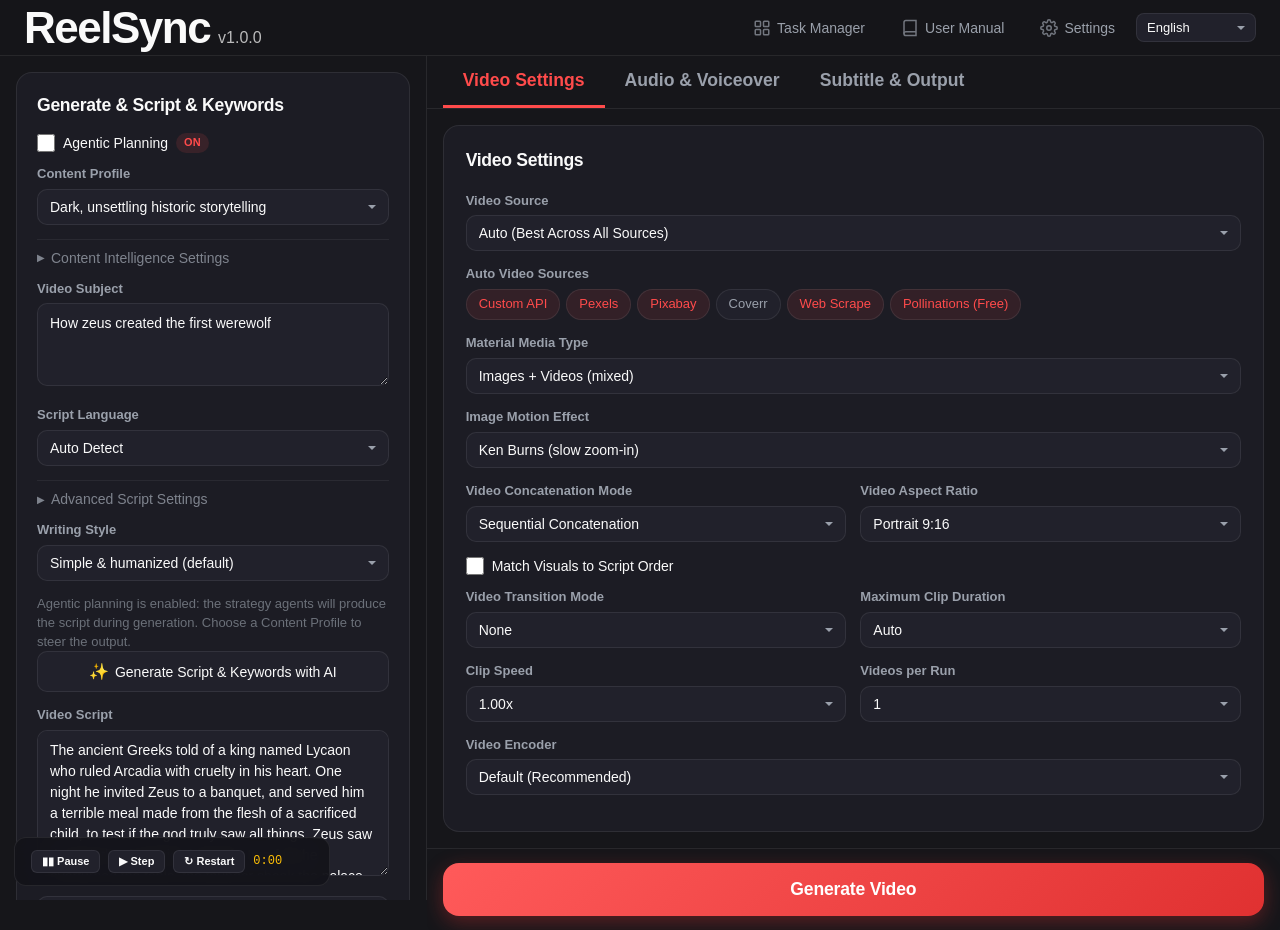
==== demo/index.html @ ac0efc1f "feat: ReelSync initial release - AI short-video generation with agentic content intelligence - Agent" ====
<!DOCTYPE html>
<html lang="en">
<head>
<meta charset="UTF-8" />
<meta name="viewport" content="width=device-width, initial-scale=1.0" />
<title>ReelSync - Interactive Product Simulation</title>
<link rel="icon" href="data:image/svg+xml,%3Csvg xmlns='http://www.w3.org/2000/svg' viewBox='0 0 32 32'%3E%3Crect width='32' height='32' rx='8' fill='%23ff4b4b'/%3E%3Cpath d='M11 8l13 8-13 8z' fill='white'/%3E%3C/svg%3E" />
<style>
  :root {
    --bg: #16161a;
    --bg2: #21212b;
    --panel: #1c1c24;
    --panel2: #22232c;
    --border: rgba(255,255,255,0.08);
    --border-strong: rgba(255,255,255,0.14);
    --text: #fafafa;
    --muted: #9aa0ab;
    --dim: #6b7079;
    --accent: #ff4b4b;
    --accent-grad: linear-gradient(135deg, #ff5a5a 0%, #e03131 100%);
    --green: #4CAF50;
    --green-soft: rgba(76,175,80,0.14);
    --blue: #2196F3;
    --amber: #FFC107;
    --radius: 16px;
    --radius-sm: 10px;
    --font: "Segoe UI", -apple-system, BlinkMacSystemFont, Roboto, "Helvetica Neue", Arial, sans-serif;
  }
  * { box-sizing: border-box; margin: 0; padding: 0; }
  html, body { height: 100%; }
  body {
    background: var(--bg);
    color: var(--text);
    font-family: var(--font);
    font-size: 15px;
    line-height: 1.45;
    overflow-x: hidden;
    -webkit-font-smoothing: antialiased;
  }
  ::selection { background: rgba(255,75,75,0.35); }
  button { font-family: inherit; cursor: pointer; border: none; background: none; color: inherit; }
  input, textarea, select { font-family: inherit; }

  /* ---------- Top bar ---------- */
  .topbar {
    height: 56px; flex: 0 0 56px;
    display: flex; align-items: center; gap: 12px;
    padding: 0 24px;
    background: rgba(22,22,26,0.92);
    border-bottom: 1px solid var(--border);
    backdrop-filter: blur(12px);
    z-index: 100;
    position: sticky; top: 0;
  }
  .brand { display: flex; align-items: baseline; gap: 8px; }
  .brand-name { font-size: 2.75rem; font-weight: 800; letter-spacing: -1.5px; line-height: 1; }
  .brand-version { font-size: 1rem; opacity: 0.72; font-weight: 400; }
  .topbar-spacer { flex: 1; }
  .topbar-actions { display: flex; align-items: center; gap: 6px; }
  .tb-btn {
    display: inline-flex; align-items: center; gap: 6px;
    padding: 7px 14px; border-radius: 8px;
    font-size: 14px; font-weight: 500; color: var(--muted);
    transition: all .15s;
    background: transparent; border: 1px solid transparent;
  }
  .tb-btn:hover { color: var(--text); background: rgba(255,255,255,0.05); border-color: var(--border); }
  .tb-btn svg { width: 18px; height: 18px; opacity: 0.7; }
  .lang-sel {
    padding: 6px 10px; border-radius: 8px; font-size: 13px;
    background: var(--bg2); color: var(--text); border: 1px solid var(--border);
    width: 120px; appearance: none; -webkit-appearance: none;
    background-image: url("data:image/svg+xml,%3Csvg xmlns='http://www.w3.org/2000/svg' width='12' height='12' fill='%239aa0ab'%3E%3Cpath d='M2 4l4 4 4-4'/%3E%3C/svg%3E");
    background-repeat: no-repeat; background-position: right 8px center;
    cursor: pointer;
  }

  /* ---------- Main layout ---------- */
  .main-grid {
    display: grid;
    grid-template-columns: 1.1fr 2.2fr;
    gap: 0;
    min-height: calc(100vh - 56px);
  }

  /* ---------- Left panel ---------- */
  .left-panel {
    border-right: 1px solid var(--border);
    padding: 16px;
    overflow-y: auto;
    max-height: calc(100vh - 56px);
  }
  .left-card {
    background: var(--panel);
    border: 1px solid var(--border);
    border-radius: var(--radius);
    padding: 20px;
  }
  .left-card h3 {
    font-size: 1.1rem;
    font-weight: 700;
    margin-bottom: 14px;
    letter-spacing: -0.3px;
  }
  .field { margin-bottom: 14px; }
  .field-label {
    font-size: 13px; font-weight: 600; color: var(--muted);
    margin-bottom: 5px; display: block;
  }
  .field-help {
    font-size: 12px; color: var(--dim); margin-top: 3px;
  }
  .checkbox-row {
    display: flex; align-items: center; gap: 8px;
    margin-bottom: 12px;
  }
  .checkbox-row input[type="checkbox"] {
    width: 18px; height: 18px; accent-color: var(--accent);
    cursor: pointer;
  }
  .checkbox-row label {
    font-size: 14px; font-weight: 500; cursor: pointer;
  }
  .checkbox-row .badge {
    font-size: 11px; padding: 2px 8px; border-radius: 12px;
    background: rgba(255,75,75,0.12); color: var(--accent); font-weight: 600;
  }
  .sel, .inp {
    width: 100%; padding: 9px 12px; border-radius: var(--radius-sm);
    background: var(--bg2); color: var(--text); border: 1px solid var(--border);
    font-size: 14px; transition: border-color .15s;
  }
  .sel:hover, .inp:hover { border-color: rgba(255,75,75,0.3); }
  .sel:focus, .inp:focus { outline: none; border-color: var(--accent); }
  textarea.inp { resize: vertical; min-height: 60px; line-height: 1.5; }
  .sel {
    appearance: none; -webkit-appearance: none;
    background-image: url("data:image/svg+xml,%3Csvg xmlns='http://www.w3.org/2000/svg' width='12' height='12' fill='%239aa0ab'%3E%3Cpath d='M2 4l4 4 4-4'/%3E%3C/svg%3E");
    background-repeat: no-repeat; background-position: right 10px center;
    padding-right: 30px; cursor: pointer;
  }
  .expander {
    border: none; border-top: 1px solid var(--border);
    padding: 10px 0 0 0; margin: 4px 0 14px 0;
    cursor: pointer; display: flex; align-items: center; gap: 6px;
    font-size: 14px; font-weight: 500; color: var(--muted);
    background: none; width: 100%; text-align: left;
    opacity: 0.78; transition: opacity .15s;
  }
  .expander:hover { opacity: 1; }
  .expander .arrow { transition: transform .2s; font-size: 10px; }
  .expander.open .arrow { transform: rotate(90deg); }
  .expander-body { display: none; padding: 8px 0 0 0; }
  .expander-body.open { display: block; }
  .btn-gen-script {
    width: 100%; padding: 10px; border-radius: var(--radius-sm);
    background: var(--bg2); color: var(--text); border: 1px solid var(--border);
    font-size: 14px; font-weight: 500;
    display: flex; align-items: center; justify-content: center; gap: 6px;
    transition: all .15s; margin-bottom: 14px;
  }
  .btn-gen-script:hover { border-color: var(--accent); background: rgba(255,75,75,0.06); }
  .ci-desc {
    font-size: 13px; color: var(--dim); margin-top: 4px;
    line-height: 1.45;
  }

  /* ---------- Right panel ---------- */
  .right-panel {
    display: flex; flex-direction: column;
    overflow: hidden;
  }

  /* Tabs */
  .tab-bar {
    display: flex; gap: 0; padding: 0 16px;
    border-bottom: 1px solid var(--border);
    background: var(--bg);
    flex-shrink: 0;
  }
  .tab-btn {
    padding: 14px 20px;
    font-size: 1.1rem; font-weight: 600;
    color: var(--muted); border-bottom: 3px solid transparent;
    transition: all .15s; cursor: pointer;
    background: none; border-top: none; border-left: none; border-right: none;
  }
  .tab-btn:hover { color: var(--text); }
  .tab-btn.active { color: var(--accent); border-bottom-color: var(--accent); }

  /* Tab content */
  .tab-content {
    flex: 1; overflow-y: auto; padding: 16px;
    max-height: calc(100vh - 56px - 49px);
  }
  .tab-pane { display: none; }
  .tab-pane.active { display: block; }
  .right-card {
    background: var(--panel);
    border: 1px solid var(--border);
    border-radius: var(--radius);
    padding: 22px;
  }
  .right-card h3 {
    font-size: 1.1rem; font-weight: 700;
    margin-bottom: 18px; letter-spacing: -0.3px;
  }
  .field-row {
    display: grid; grid-template-columns: 1fr 1fr; gap: 14px;
  }
  .seg-ctrl {
    display: flex; gap: 0; border-radius: var(--radius-sm); overflow: hidden;
    border: 1px solid var(--border); margin-bottom: 16px;
  }
  .seg-btn {
    flex: 1; padding: 10px 16px; text-align: center;
    font-size: 14px; font-weight: 500;
    background: var(--bg2); color: var(--muted);
    border: none; border-right: 1px solid var(--border);
    transition: all .15s; cursor: pointer;
  }
  .seg-btn:last-child { border-right: none; }
  .seg-btn.active {
    background: rgba(255,75,75,0.1); color: var(--accent);
    font-weight: 600;
  }
  .voice-preview-btns {
    display: flex; gap: 10px; margin-top: 14px;
  }
  .vp-btn {
    flex: 1; padding: 10px 16px; border-radius: var(--radius-sm);
    background: var(--bg2); color: var(--text); border: 1px solid var(--border);
    font-size: 14px; font-weight: 500;
    display: flex; align-items: center; justify-content: center; gap: 8px;
    transition: all .15s;
  }
  .vp-btn:hover { border-color: var(--accent); background: rgba(255,75,75,0.06); }
  .slider-row {
    display: grid; grid-template-columns: 1fr 1fr; gap: 14px;
  }
  .slider-group { display: flex; flex-direction: column; gap: 4px; }
  .slider-group label { font-size: 13px; font-weight: 600; color: var(--muted); }
  .slider-group .sel { width: 100%; }
  .info-text {
    font-size: 13px; color: var(--dim); margin-top: 6px;
  }
  .section-divider {
    border: none; border-top: 1px solid var(--border);
    margin: 18px 0;
  }

  /* Subtitle preview */
  .sub-preview {
    width: 100%; height: 120px; border-radius: var(--radius-sm);
    background: linear-gradient(135deg, #0d1117 0%, #161b22 100%);
    border: 1px solid var(--border);
    display: grid; place-items: center;
    margin: 14px 0;
    position: relative; overflow: hidden;
  }
  .sub-preview .preview-text {
    font-size: 28px; font-weight: 800; color: #fff;
    text-shadow: 0 2px 8px rgba(0,0,0,0.6);
    letter-spacing: -0.5px;
  }
  .sub-preview .preview-text .hl { color: var(--amber); }

  /* ---------- Bottom section ---------- */
  .bottom-section {
    border-top: 1px solid var(--border);
    padding: 14px 16px;
    background: var(--bg);
    flex-shrink: 0;
  }
  .generate-btn {
    width: 100%; padding: 16px 24px; border-radius: 16px;
    background: var(--accent-grad); color: #fff;
    font-size: 1.1rem; font-weight: 700;
    box-shadow: 0 6px 20px rgba(224,49,49,0.35);
    transition: all .2s; letter-spacing: -0.2px;
    border: none; cursor: pointer;
  }
  .generate-btn:hover {
    transform: translateY(-2px);
    box-shadow: 0 10px 28px rgba(224,49,49,0.45);
  }
  .generate-btn:disabled {
    opacity: 0.45; filter: grayscale(0.9);
    cursor: not-allowed; transform: none !important;
    box-shadow: none !important;
  }

  /* Status / progress */
  .status-bar {
    display: none; margin-top: 14px;
    background: var(--panel); border: 1px solid var(--border);
    border-radius: var(--radius-sm); padding: 14px 16px;
  }
  .status-bar.show { display: block; }
  .status-bar.success { border-color: rgba(76,175,80,0.35); background: rgba(76,175,80,0.06); }
  .status-bar.fail { border-color: rgba(255,75,75,0.35); background: rgba(255,75,75,0.06); }
  .status-text { font-size: 14px; font-weight: 500; }
  .status-bar.success .status-text { color: var(--green); }
  .progress-track {
    height: 6px; border-radius: 3px; background: var(--bg2);
    margin-top: 10px; overflow: hidden;
  }
  .progress-fill {
    height: 100%; border-radius: 3px; background: var(--accent-grad);
    width: 0%; transition: width .3s;
  }
  .progress-pct { font-size: 12px; color: var(--dim); margin-top: 4px; text-align: right; }

  /* Video player */
  .video-player {
    display: none; margin-top: 14px;
    background: #000; border-radius: var(--radius);
    overflow: hidden; position: relative;
  }
  .video-player.show { display: block; }
  .video-player .vp-inner {
    position: relative; width: 100%; aspect-ratio: 9/16;
    max-height: 400px; margin: 0 auto;
    background: linear-gradient(135deg, #0d1117 0%, #161b22 100%);
    display: grid; place-items: center;
  }
  .video-player .vp-inner video {
    width: 100%; height: 100%; object-fit: contain;
  }
  .vp-placeholder {
    text-align: center; color: var(--dim);
  }
  .vp-placeholder .icon { font-size: 48px; margin-bottom: 8px; }
  .vp-placeholder .label { font-size: 14px; }
  .vp-controls {
    display: flex; align-items: center; gap: 10px;
    padding: 10px 14px; background: var(--panel);
  }
  .vp-controls button {
    width: 32px; height: 32px; border-radius: 50%;
    display: grid; place-items: center;
    background: var(--bg2); color: var(--text); font-size: 14px;
    transition: background .15s;
  }
  .vp-controls button:hover { background: var(--panel2); }
  .vp-controls .time { font-size: 12px; color: var(--muted); font-variant-numeric: tabular-nums; }
  .vp-controls .spacer { flex: 1; }
  .download-btn {
    display: inline-flex; align-items: center; gap: 6px;
    padding: 8px 16px; border-radius: 10px;
    background: var(--bg2); color: var(--text); border: 1px solid var(--border);
    font-size: 13px; font-weight: 500; margin-top: 10px;
    transition: all .15s;
  }
  .download-btn:hover { border-color: var(--accent); }

  /* Task Manager popover */
  .tm-popover {
    display: none; position: fixed; top: 52px; right: 24px;
    width: min(520px, calc(100vw - 48px));
    background: rgba(30,30,34,0.92); border: 1px solid var(--border);
    border-radius: 16px; padding: 16px;
    backdrop-filter: blur(16px); z-index: 200;
    box-shadow: 0 20px 60px rgba(0,0,0,0.5);
  }
  .tm-popover.show { display: block; }
  .tm-tabs { display: flex; gap: 4px; margin-bottom: 12px; }
  .tm-tab {
    padding: 6px 14px; border-radius: 8px; font-size: 13px; font-weight: 500;
    color: var(--muted); background: transparent; transition: all .15s;
  }
  .tm-tab.active { background: rgba(255,255,255,0.08); color: var(--text); }
  .tm-task {
    display: flex; align-items: center; gap: 12px;
    padding: 10px 12px; border-radius: 10px;
    margin-bottom: 6px; transition: background .15s;
  }
  .tm-task:hover { background: rgba(255,255,255,0.04); }
  .tm-task .subj { font-weight: 600; font-size: 14px; flex: 1; }
  .tm-task .meta { font-size: 12px; color: var(--dim); }
  .tm-task .status-dot {
    width: 8px; height: 8px; border-radius: 50%; flex-shrink: 0;
  }
  .tm-task .status-dot.done { background: var(--green); }
  .tm-task .status-dot.running { background: var(--amber); animation: pulse 1.2s infinite; }
  @keyframes pulse { 0%,100% { opacity: 1; } 50% { opacity: 0.4; } }

  /* Toast */
  .toast-container {
    position: fixed; bottom: 20px; right: 20px; z-index: 300;
    display: flex; flex-direction: column; gap: 8px;
  }
  .toast {
    padding: 10px 16px; border-radius: 10px;
    background: rgba(30,30,34,0.95); border: 1px solid var(--border);
    backdrop-filter: blur(12px); font-size: 13px; font-weight: 500;
    animation: toastIn .3s ease-out;
    display: flex; align-items: center; gap: 8px;
  }
  @keyframes toastIn { from { opacity: 0; transform: translateY(10px); } to { opacity: 1; transform: translateY(0); } }

  /* Responsive */
  @media (max-width: 900px) {
    .main-grid { grid-template-columns: 1fr; }
    .left-panel { max-height: none; border-right: none; border-bottom: 1px solid var(--border); }
    .brand-name { font-size: 1.875rem; }
  }

  /* Demo mode badge */
  .demo-badge {
    display: none; position: fixed; top: 14px; right: 14px;
    padding: 6px 14px; border-radius: 20px;
    background: rgba(255,193,7,0.15); border: 1px solid rgba(255,193,7,0.35);
    color: var(--amber); font-size: 12px; font-weight: 600;
    z-index: 250; letter-spacing: 0.3px;
  }
  .demo-badge.show { display: flex; align-items: center; gap: 6px; }

  /* Dev controls */
  .dev-panel {
    display: none; position: fixed; bottom: 14px; left: 14px;
    padding: 12px 16px; border-radius: 12px;
    background: rgba(20,20,26,0.95); border: 1px solid var(--border);
    backdrop-filter: blur(12px); z-index: 250;
    font-size: 12px; color: var(--muted);
  }
  .dev-panel.show { display: flex; flex-direction: column; gap: 8px; }
  .dev-row { display: flex; align-items: center; gap: 8px; }
  .dev-row button {
    padding: 4px 10px; border-radius: 6px; font-size: 11px; font-weight: 600;
    background: var(--bg2); color: var(--text); border: 1px solid var(--border);
    transition: all .1s;
  }
  .dev-row button:hover { border-color: var(--accent); }
  .dev-row .clock { font-family: monospace; color: var(--amber); min-width: 60px; }

  /* AI activity */
  .ai-activity {
    display: none; margin-top: 14px;
    background: var(--panel); border: 1px solid var(--border);
    border-radius: var(--radius-sm); padding: 12px 14px;
    max-height: 180px; overflow-y: auto;
  }
  .ai-activity.show { display: block; }
  .ai-activity h4 { font-size: 12px; font-weight: 600; color: var(--dim); text-transform: uppercase; letter-spacing: 0.5px; margin-bottom: 8px; }
  .ai-log { font-size: 12px; color: var(--muted); font-family: monospace; line-height: 1.6; }
  .ai-log .ts { color: var(--dim); }
  .ai-log .ok { color: var(--green); }
  .ai-log .info { color: var(--blue); }
  .ai-log .warn { color: var(--amber); }
</style>
</head>
<body>

<!-- Top bar -->
<div class="topbar">
  <div class="brand">
    <span class="brand-name">ReelSync</span>
    <span class="brand-version">v1.0.0</span>
  </div>
  <div class="topbar-spacer"></div>
  <div class="topbar-actions">
    <button class="tb-btn" onclick="toggleTM()" id="tmBtn">
      <svg viewBox="0 0 24 24" fill="none" stroke="currentColor" stroke-width="2"><rect x="3" y="3" width="7" height="7" rx="1"/><rect x="14" y="3" width="7" height="7" rx="1"/><rect x="3" y="14" width="7" height="7" rx="1"/><rect x="14" y="14" width="7" height="7" rx="1"/></svg>
      Task Manager
    </button>
    <button class="tb-btn">
      <svg viewBox="0 0 24 24" fill="none" stroke="currentColor" stroke-width="2"><path d="M4 19.5A2.5 2.5 0 0 1 6.5 17H20"/><path d="M6.5 2H20v20H6.5A2.5 2.5 0 0 1 4 19.5v-15A2.5 2.5 0 0 1 6.5 2z"/></svg>
      User Manual
    </button>
    <button class="tb-btn" onclick="toast('Settings opened','info')">
      <svg viewBox="0 0 24 24" fill="none" stroke="currentColor" stroke-width="2"><circle cx="12" cy="12" r="3"/><path d="M19.4 15a1.65 1.65 0 0 0 .33 1.82l.06.06a2 2 0 0 1-2.83 2.83l-.06-.06a1.65 1.65 0 0 0-1.82-.33 1.65 1.65 0 0 0-1 1.51V21a2 2 0 0 1-4 0v-.09A1.65 1.65 0 0 0 9 19.4a1.65 1.65 0 0 0-1.82.33l-.06.06a2 2 0 0 1-2.83-2.83l.06-.06A1.65 1.65 0 0 0 4.68 15a1.65 1.65 0 0 0-1.51-1H3a2 2 0 0 1 0-4h.09A1.65 1.65 0 0 0 4.6 9a1.65 1.65 0 0 0-.33-1.82l-.06-.06a2 2 0 0 1 2.83-2.83l.06.06A1.65 1.65 0 0 0 9 4.68a1.65 1.65 0 0 0 1-1.51V3a2 2 0 0 1 4 0v.09a1.65 1.65 0 0 0 1 1.51 1.65 1.65 0 0 0 1.82-.33l.06-.06a2 2 0 0 1 2.83 2.83l-.06.06A1.65 1.65 0 0 0 19.4 9a1.65 1.65 0 0 0 1.51 1H21a2 2 0 0 1 0 4h-.09a1.65 1.65 0 0 0-1.51 1z"/></svg>
      Settings
    </button>
    <select class="lang-sel" aria-label="Language">
      <option>English</option>
      <option>中文</option>
      <option>Deutsch</option>
      <option>Espa&ntilde;ol</option>
      <option>Ti&#7871;ng Vi&#7879;t</option>
    </select>
  </div>
</div>

<!-- Task Manager Popover -->
<div class="tm-popover" id="tmPopover">
  <div class="tm-tabs">
    <button class="tm-tab active">All</button>
    <button class="tm-tab">Processing</button>
    <button class="tm-tab">Completed</button>
    <button class="tm-tab">Failed</button>
  </div>
  <div id="tmList"></div>
</div>

<!-- Main grid -->
<div class="main-grid">

  <!-- Left panel -->
  <div class="left-panel">
    <div class="left-card">
      <h3>Generate &amp; Script &amp; Keywords</h3>

      <div class="checkbox-row">
        <input type="checkbox" id="agenticCheck" />
        <label for="agenticCheck">Agentic Planning</label>
        <span class="badge">ON</span>
      </div>

      <div class="field">
        <label class="field-label">Content Profile</label>
        <select class="sel" id="contentProfile">
          <option>Dark, unsettling historic storytelling</option>
          <option>Fast-paced tech explainer</option>
          <option>Warm educational narrator</option>
        </select>
      </div>

      <button class="expander" onclick="toggleExp(this)">
        <span class="arrow">&#9654;</span> Content Intelligence Settings
      </button>
      <div class="expander-body" id="ciBody"></div>

      <div class="field">
        <label class="field-label">Video Subject</label>
        <textarea class="inp" rows="3" id="videoSubject">How zeus created the first werewolf</textarea>
      </div>

      <div class="field">
        <label class="field-label">Script Language</label>
        <select class="sel" id="scriptLang">
          <option>Auto Detect</option>
          <option>English</option>
          <option>Chinese</option>
          <option>Spanish</option>
        </select>
      </div>

      <button class="expander" onclick="toggleExp(this)">
        <span class="arrow">&#9654;</span> Advanced Script Settings
      </button>
      <div class="expander-body" id="advBody"></div>

      <div class="field">
        <label class="field-label">Writing Style</label>
        <select class="sel">
          <option>Simple &amp; humanized (default)</option>
          <option>Field expert / professional</option>
          <option>Storytelling / vivid</option>
          <option>Persuasive / motivational</option>
          <option>Educational / clear teacher</option>
          <option>Casual / relaxed</option>
        </select>
      </div>

      <p class="ci-desc">Agentic planning is enabled: the strategy agents will produce the script during generation. Choose a Content Profile to steer the output.</p>

      <button class="btn-gen-script" onclick="genScript()">
        <span style="font-size:16px">&#10024;</span> Generate Script &amp; Keywords with AI
      </button>

      <div class="field">
        <label class="field-label">Video Script</label>
        <textarea class="inp" rows="6" id="videoScript">The ancient Greeks told of a king named Lycaon who ruled Arcadia with cruelty in his heart. One night he invited Zeus to a banquet, and served him a terrible meal made from the flesh of a sacrificed child, to test if the god truly saw all things. Zeus saw through the deception instantly. In a fury he overturned the table, the thunder shook the palace walls, and Lycaon's eyes went wide with terror as his body began to twist and crack with a new wild hunger. Zeus watched him run into the night and decreed that this curse would pass down through his bloodline creating the werewolves we hear about in stories today, so the next time you hear a howl at the moon remember it started with a king who thought he could trick the king of the gods</textarea>
      </div>

      <button class="btn-gen-script" onclick="toast('Keywords generated','ok')">
        <span style="font-size:16px">&#10024;</span> Generate Keywords with AI
      </button>

      <div class="field">
        <label class="field-label">Video Keywords <span style="font-weight:400;color:var(--dim)">(English, Optional)</span></label>
        <textarea class="inp" rows="3" id="videoTerms">Zeus throne, Lycaon palace, Arcadian palace, Lycaon banquet, Zeus overturning table, Zeus thunder, Lycaon transforming, werewolf night</textarea>
      </div>
    </div>
  </div>

  <!-- Right panel -->
  <div class="right-panel">
    <div class="tab-bar">
      <button class="tab-btn active" onclick="switchTab(0)">Video Settings</button>
      <button class="tab-btn" onclick="switchTab(1)">Audio &amp; Voiceover</button>
      <button class="tab-btn" onclick="switchTab(2)">Subtitle &amp; Output</button>
    </div>

    <div class="tab-content">
      <!-- Tab 0: Video Settings -->
      <div class="tab-pane active" id="tp0">
        <div class="right-card">
          <h3>Video Settings</h3>

          <div class="field">
            <label class="field-label">Video Source</label>
            <select class="sel" id="videoSource" onchange="onSourceChange()">
              <option value="auto">Auto (Best Across All Sources)</option>
              <option value="custom">Custom API (Hybrid)</option>
              <option value="pexels">Pexels</option>
              <option value="pixabay">Pixabay</option>
              <option value="coverr">Coverr</option>
              <option value="webscrape">Web Scrape</option>
              <option value="pollinations">Pollinations (Free)</option>
            </select>
          </div>

          <div id="autoProvidersWrap" class="field">
            <label class="field-label">Auto Video Sources</label>
            <div style="display:flex;flex-wrap:wrap;gap:6px;margin-top:4px" id="autoProviders"></div>
          </div>

          <div class="field">
            <label class="field-label">Material Media Type</label>
            <select class="sel">
              <option>Images + Videos (mixed)</option>
              <option>Videos only</option>
            </select>
          </div>

          <div class="field">
            <label class="field-label">Image Motion Effect</label>
            <select class="sel">
              <option>Ken Burns (slow zoom-in)</option>
              <option>Zoom In</option>
              <option>Zoom Out</option>
              <option>Slide In (left)</option>
              <option>Slide In (right)</option>
              <option>Fade</option>
              <option>Random</option>
            </select>
          </div>

          <div class="field-row">
            <div class="field">
              <label class="field-label">Video Concatenation Mode</label>
              <select class="sel">
                <option>Sequential Concatenation</option>
                <option>Random Concatenation (Recommended)</option>
              </select>
            </div>
            <div class="field">
              <label class="field-label">Video Aspect Ratio</label>
              <select class="sel">
                <option>Portrait 9:16</option>
                <option>Landscape 16:9</option>
              </select>
            </div>
          </div>

          <div class="checkbox-row">
            <input type="checkbox" id="matchOrder" />
            <label for="matchOrder">Match Visuals to Script Order</label>
          </div>

          <div class="field-row">
            <div class="field">
              <label class="field-label">Video Transition Mode</label>
              <select class="sel">
                <option>None</option>
                <option>Auto</option>
                <option>Mix</option>
                <option>Shuffle</option>
                <option>FadeIn</option>
                <option>FadeOut</option>
                <option>SlideIn</option>
                <option>SlideOut</option>
                <option>ZoomIn</option>
                <option>ZoomOut</option>
              </select>
            </div>
            <div class="field">
              <label class="field-label">Maximum Clip Duration</label>
              <select class="sel">
                <option>Auto</option>
                <option>2s</option><option>3s</option><option>4s</option>
                <option>5s</option><option>6s</option><option>7s</option>
                <option>8s</option><option>9s</option><option>10s</option>
              </select>
            </div>
          </div>

          <div class="field-row">
            <div class="field">
              <label class="field-label">Clip Speed</label>
              <select class="sel">
                <option>1.00x</option><option>0.50x</option><option>0.75x</option>
                <option>1.25x</option><option>1.50x</option><option>2.00x</option>
              </select>
            </div>
            <div class="field">
              <label class="field-label">Videos per Run</label>
              <select class="sel">
                <option>1</option><option>2</option><option>3</option><option>4</option><option>5</option>
              </select>
            </div>
          </div>

          <div class="field">
            <label class="field-label">Video Encoder</label>
            <select class="sel">
              <option>Default (Recommended)</option>
              <option>libx264 (CPU)</option>
              <option>NVIDIA NVENC (h264_nvenc)</option>
              <option>AMD AMF (h264_amf)</option>
              <option>Intel QSV (h264_qsv)</option>
            </select>
          </div>
        </div>
      </div>

      <!-- Tab 1: Audio & Voiceover -->
      <div class="tab-pane" id="tp1">
        <div class="right-card">
          <h3>Audio &amp; Voiceover</h3>

          <label class="field-label">Voiceover Mode</label>
          <div class="seg-ctrl">
            <button class="seg-btn active" onclick="segBtn(this)">Auto</button>
            <button class="seg-btn" onclick="segBtn(this)">Upload</button>
            <button class="seg-btn" onclick="segBtn(this)">None</button>
          </div>

          <div class="field">
            <label class="field-label">Voiceover Service</label>
            <select class="sel">
              <option>Azure TTS V1</option>
              <option>Azure TTS V2</option>
              <option>SiliconFlow TTS</option>
              <option>Google Gemini TTS</option>
              <option>Xiaomi MiMo TTS</option>
              <option>MiniMax TTS</option>
              <option>ElevenLabs TTS</option>
              <option>Chatterbox TTS</option>
            </select>
          </div>

          <div class="field">
            <label class="field-label">Voice <span style="font-weight:400;color:var(--dim)">(match script language)</span></label>
            <select class="sel">
              <option>en-US-Christopher-Male</option>
              <option>en-US-JennyNeural-Female</option>
              <option>en-US-GuyNeural-Male</option>
              <option>en-US-AriaNeural-Female</option>
            </select>
          </div>

          <div class="slider-row">
            <div class="slider-group">
              <label>Voiceover Volume</label>
              <select class="sel"><option>100%</option><option>80%</option><option>120%</option><option>150%</option><option>200%</option></select>
            </div>
            <div class="slider-group">
              <label>Voiceover Speed</label>
              <select class="sel"><option>1.0x</option><option>0.8x</option><option>0.9x</option><option>1.1x</option><option>1.2x</option><option>1.5x</option><option>2.0x</option></select>
            </div>
          </div>

          <p class="info-text">Estimated full voiceover: about 86.4&ndash;116.9 sec (local estimate, no API call)</p>

          <div class="voice-preview-btns">
            <button class="vp-btn" onclick="toast('Playing voice sample...','info')">
              <span>&#9654;</span> Voice Sample
            </button>
            <button class="vp-btn" onclick="toast('Generating full preview...','info')">
              <span>&#9776;</span> Full Preview
            </button>
          </div>

          <hr class="section-divider" />

          <div class="field">
            <label class="field-label">Background Music Source</label>
            <select class="sel">
              <option>No Background Music</option>
              <option>Random Background Music</option>
              <option>Custom Background Music</option>
              <option>Automatic Video-Matched Music (Sonilo AI)</option>
              <option>Automatic Video-Matched Music (ElevenLabs AI)</option>
            </select>
          </div>

          <div class="field">
            <label class="field-label">Background Music Volume</label>
            <select class="sel"><option>100%</option><option>50%</option><option>75%</option><option>0%</option></select>
          </div>
        </div>
      </div>

      <!-- Tab 2: Subtitle & Output -->
      <div class="tab-pane" id="tp2">
        <div class="right-card">
          <h3>Subtitle &amp; Output</h3>

          <div class="checkbox-row">
            <input type="checkbox" id="subEnabled" checked />
            <label for="subEnabled">Enable Subtitles</label>
          </div>

          <div class="field">
            <label class="field-label">Style Preset</label>
            <select class="sel" id="stylePreset" onchange="onPresetChange()">
              <option value="hormozi">Hormozi / Viral Bold</option>
              <option value="tiktok">TikTok Viral</option>
              <option value="capcut">CapCut Clean</option>
              <option value="cinematic">Cinematic Documentary</option>
              <option value="minimal">Minimalist Clean</option>
              <option value="neon">Neon Glow</option>
              <option value="custom">Custom</option>
            </select>
          </div>

          <div class="field">
            <label class="field-label">Font</label>
            <select class="sel">
              <option>Montserrat-Bold.ttf</option>
              <option>Arial-Bold.ttf</option>
              <option>Impact.ttf</option>
            </select>
          </div>

          <div class="field-row">
            <div class="field">
              <label class="field-label">Position</label>
              <select class="sel">
                <option>Auto</option>
                <option>Top</option>
                <option>Center</option>
                <option selected>Bottom (Recommended)</option>
                <option>Custom</option>
              </select>
            </div>
            <div class="field">
              <label class="field-label">Subtitle Casing</label>
              <select class="sel">
                <option>As Spoken</option>
                <option>UPPERCASE (AA)</option>
                <option>lowercase (aa)</option>
                <option>Sentence case (Aa)</option>
                <option>Title Case (Aa)</option>
              </select>
            </div>
          </div>

          <div class="sub-preview">
            <span class="preview-text" id="subPreviewText">How <span class="hl">Zeus</span> created the first <span class="hl">werewolf</span></span>
          </div>

          <div class="field-row">
            <div class="field">
              <label class="field-label">Font Size</label>
              <select class="sel"><option>60</option><option>30</option><option>40</option><option>50</option><option>70</option><option>80</option><option>100</option></select>
            </div>
            <div class="field">
              <label class="field-label">Color</label>
              <div style="display:flex;align-items:center;gap:8px">
                <div style="width:32px;height:32px;border-radius:6px;background:#fff;border:1px solid var(--border)"></div>
                <span style="font-size:13px;color:var(--dim)">#FFFFFF</span>
              </div>
            </div>
          </div>

          <div class="field-row">
            <div class="field">
              <label class="field-label">Outline</label>
              <div style="display:flex;align-items:center;gap:8px">
                <div style="width:32px;height:32px;border-radius:6px;background:#000;border:1px solid var(--border)"></div>
                <span style="font-size:13px;color:var(--dim)">#000000</span>
              </div>
            </div>
            <div class="field">
              <label class="field-label">Highlight Color</label>
              <div style="display:flex;align-items:center;gap:8px">
                <div style="width:32px;height:32px;border-radius:6px;background:#FFD60A;border:1px solid var(--border)"></div>
                <span style="font-size:13px;color:var(--dim)">#FFD60A</span>
              </div>
            </div>
          </div>

          <div class="checkbox-row">
            <input type="checkbox" id="bgEnabled" />
            <label for="bgEnabled">Background</label>
          </div>

          <hr class="section-divider" />

          <h4 style="font-size:0.85rem;font-weight:600;letter-spacing:0.04em;color:var(--dim);text-transform:uppercase;margin-bottom:12px">Subtitle Animation</h4>

          <div class="checkbox-row">
            <input type="checkbox" id="animPop" />
            <label for="animPop">Pop-in Bounce</label>
          </div>
          <div class="checkbox-row">
            <input type="checkbox" id="animFloat" />
            <label for="animFloat">Floating Motion</label>
          </div>
          <div class="checkbox-row">
            <input type="checkbox" id="animHL" />
            <label for="animHL">Highlight Active Word</label>
          </div>
          <div class="checkbox-row">
            <input type="checkbox" id="animAvoid" checked />
            <label for="animAvoid">Dynamic Auto Avoidance</label>
          </div>
        </div>
      </div>
    </div>

    <!-- Bottom section -->
    <div class="bottom-section">
      <button class="generate-btn" id="genBtn" onclick="startGen()">Generate Video</button>

      <div class="status-bar" id="statusBar">
        <div class="status-text" id="statusText">Generating video, please wait...</div>
        <div class="progress-track"><div class="progress-fill" id="progressFill"></div></div>
        <div class="progress-pct" id="progressPct"></div>
      </div>

      <div class="ai-activity" id="aiActivity">
        <h4>AI Activity</h4>
        <div class="ai-log" id="aiLog"></div>
      </div>

      <div class="video-player" id="videoPlayer">
        <div class="vp-inner" id="vpInner">
          <div class="vp-placeholder">
            <div class="icon">&#9654;</div>
            <div class="label">Video will appear here</div>
          </div>
        </div>
        <div class="vp-controls">
          <button onclick="toast('Playing...','info')">&#9654;</button>
          <span class="time">0:00 / 1:11</span>
          <div class="spacer"></div>
          <button onclick="toast('Downloading...','info')">&#8681;</button>
        </div>
        <button class="download-btn" onclick="toast('Download started','ok')">
          &#8681; Download Video
        </button>
      </div>
    </div>
  </div>
</div>

<!-- Demo badge -->
<div class="demo-badge" id="demoBadge">&#9673; DEMO MODE</div>

<!-- Dev controls -->
<div class="dev-panel" id="devPanel">
  <div class="dev-row">
    <button id="devPause" onclick="togglePause()">&#9646;&#9646; Pause</button>
    <button onclick="stepFwd()">&#9654; Step</button>
    <button onclick="resetClock()">&#8635; Restart</button>
    <span class="clock" id="clockDisplay">0:00</span>
  </div>
</div>

<!-- Toasts -->
<div class="toast-container" id="toasts"></div>

<script>
  var $ = function(id) { return document.getElementById(id); };

  /* ======== Clock ======== */
  var clock = { t: 0, running: false, scale: 1, startTime: 0 };
  var REC = new URLSearchParams(window.location.search).get("record") === "1";
  var REC_FORM = 1.4, REC_GEN = 4.0;

  if (REC) {
    clock.scale = 2;
    $("demoBadge").classList.add("show");
    $("devPanel").classList.remove("show");
    document.querySelectorAll(".tb-btn, .lang-sel, .checkbox-row input, .sel, .inp, textarea, .btn-gen-script, .expander, .seg-btn, .generate-btn, .tab-btn").forEach(function(el) {
      el.style.pointerEvents = "none";
    });
  } else {
    $("devPanel").classList.add("show");
  }

  function clockTick() {
    if (clock.running) {
      clock.t = REC ? (performance.now() - clock.startTime) / 1000 * clock.scale : (performance.now() - clock.startTime) / 1000;
    }
    requestAnimationFrame(clockTick);
  }
  requestAnimationFrame(clockTick);

  function resetClock() { clock.t = 0; clock.running = false; $("clockDisplay").textContent = "0:00"; }
  function togglePause() {
    clock.running = !clock.running;
    $("devPause").textContent = clock.running ? "\u23F8 Pause" : "\u25B6 Resume";
    toast(clock.running ? "Workflow resumed" : "Workflow paused", "info");
  }
  function stepFwd() { clock.t += 1; }

  setInterval(function() {
    var s = Math.floor(clock.t);
    $("clockDisplay").textContent = Math.floor(s / 60) + ":" + String(s % 60).padStart(2, "0");
  }, 200);

  /* ======== Toast ======== */
  function toast(msg, type) {
    var d = document.createElement("div");
    d.className = "toast";
    d.innerHTML = (type === "ok" ? "&#10003; " : type === "warn" ? "&#9888; " : "") + msg;
    $("toasts").appendChild(d);
    setTimeout(function() { d.remove(); }, 3500);
  }

  /* ======== Task Manager ======== */
  function toggleTM() { $("tmPopover").classList.toggle("show"); }
  var tmTasks = [
    { subj: "How zeus created the first werewolf", status: "done", time: "2m ago" },
    { subj: "Top 5 myths about ancient Rome", status: "done", time: "15m ago" },
    { subj: "The science behind black holes", status: "running", time: "Now" },
  ];
  function renderTM() {
    $("tmList").innerHTML = tmTasks.map(function(t) {
      return '<div class="tm-task"><div class="status-dot ' + t.status + '"></div><div class="subj">' + t.subj + '</div><div class="meta">' + t.time + '</div></div>';
    }).join("");
  }
  renderTM();
  document.addEventListener("click", function(e) {
    if (!e.target.closest(".tm-popover") && !e.target.closest("#tmBtn")) $("tmPopover").classList.remove("show");
  });

  /* ======== Tabs ======== */
  function switchTab(idx) {
    document.querySelectorAll(".tab-btn").forEach(function(b, i) { b.classList.toggle("active", i === idx); });
    document.querySelectorAll(".tab-pane").forEach(function(p, i) { p.classList.toggle("active", i === idx); });
  }

  /* ======== Segmented control ======== */
  function segBtn(el) {
    el.parentElement.querySelectorAll(".seg-btn").forEach(function(b) { b.classList.remove("active"); });
    el.classList.add("active");
  }

  /* ======== Expanders ======== */
  function toggleExp(el) {
    el.classList.toggle("open");
    var body = el.nextElementSibling;
    body.classList.toggle("open");
  }

  /* ======== Auto providers chips ======== */
  var PROVIDERS = ["Custom API", "Pexels", "Pixabay", "Coverr", "Web Scrape", "Pollinations (Free)"];
  function renderProviders() {
    $("autoProviders").innerHTML = PROVIDERS.map(function(p) {
      var on = p !== "Coverr";
      return '<span class="chip" onclick="this.classList.toggle(\'on\')" style="cursor:pointer;padding:5px 12px;border-radius:20px;font-size:13px;font-weight:500;border:1px solid var(--border);background:' + (on ? 'rgba(255,75,75,0.1)' : 'var(--bg2)') + ';color:' + (on ? 'var(--accent)' : 'var(--muted)') + ';transition:all .15s">' + p + '</span>';
    }).join("");
  }
  renderProviders();
  function onSourceChange() {}

  /* ======== Preset change ======== */
  function onPresetChange() {
    var p = $("stylePreset").value;
    var text = "How Zeus created the first werewolf";
    var preview = "How <span class='hl'>Zeus</span> created the first <span class='hl'>werewolf</span>";
    if (p === "tiktok") preview = "HOW <span class='hl'>ZEUS</span> CREATED THE FIRST <span class='hl'>WEREWOLF</span>";
    else if (p === "capcut") preview = "How <span class='hl'>Zeus</span> created the first <span class='hl'>werewolf</span>";
    else if (p === "cinematic") preview = "How Zeus created the first werewolf";
    else if (p === "minimal") preview = "How <span class='hl'>Zeus</span> created the first <span class='hl'>werewolf</span>";
    else if (p === "neon") preview = "How <span class='hl' style='color:#0ff'>Zeus</span> created the first <span class='hl' style='color:#0ff'>werewolf</span>";
    $("subPreviewText").innerHTML = preview;
  }

  /* ======== Script generation ======== */
  function genScript() { toast("Script & keywords generated!", "ok"); }

  /* ======== AI Activity logs ======== */
  var LOG_LINES = [
    { ts: 0, msg: "Analyzing niche & audience", cls: "info" },
    { ts: 2, msg: "Researching: Zeus, Greek mythology, werewolf origin", cls: "info" },
    { ts: 3, msg: "Strategy: dark storytelling, short-form, dramatic hook", cls: "info" },
    { ts: 5, msg: "Script draft complete (4 paragraphs)", cls: "ok" },
    { ts: 7, msg: "Critic review: approved, no revisions needed", cls: "ok" },
    { ts: 9, msg: "Scene plan: 10 shots identified", cls: "info" },
    { ts: 11, msg: "Searching materials across 3 providers...", cls: "info" },
    { ts: 13, msg: "Downloaded 10 clips (avg 5.2s each)", cls: "ok" },
    { ts: 15, msg: "Rendering subtitles (TikTok Viral preset)", cls: "info" },
    { ts: 17, msg: "Compositing overlays (title + fact cards)", cls: "info" },
    { ts: 19, msg: "Video assembly: encoding with libx264", cls: "info" },
    { ts: 20, msg: "Final video ready (1:11, 1080x1920)", cls: "ok" },
  ];

  var genState = { phase: "idle", progress: 0 };

  function addLog(t, msg, cls) {
    var s = Math.floor(t);
    var ts = String(Math.floor(s / 60)) + ":" + String(s % 60).padStart(2, "0");
    $("aiLog").innerHTML += '<div><span class="ts">[' + ts + ']</span> <span class="' + cls + '">' + msg + '</span></div>';
    $("aiActivity").scrollTop = $("aiActivity").scrollHeight;
  }

  /* ======== Generation flow ======== */
  function startGen() {
    if (genState.phase !== "idle") return;
    genState.phase = "generating";
    genState.progress = 0;
    $("genBtn").disabled = true;
    $("genBtn").textContent = "Generating video, please wait...";
    $("statusBar").classList.add("show");
    $("statusBar").classList.remove("success", "fail");
    $("statusText").textContent = "Generating video, please wait...";
    $("progressFill").style.width = "0%";
    $("progressPct").textContent = "";
    $("aiActivity").classList.add("show");
    $("aiLog").innerHTML = "";
    $("videoPlayer").classList.remove("show");

    clock.running = true;
    clock.startTime = performance.now();
    clock.t = 0;

    var logIdx = 0;
    var genInterval = setInterval(function() {
      var p = Math.min(100, genState.progress + (REC ? 8 : 3.5));
      genState.progress = p;
      $("progressFill").style.width = p + "%";
      $("progressPct").textContent = Math.round(p) + "%";

      while (logIdx < LOG_LINES.length && clock.t >= LOG_LINES[logIdx].ts) {
        addLog(LOG_LINES[logIdx].ts, LOG_LINES[logIdx].msg, LOG_LINES[logIdx].cls);
        logIdx++;
      }

      if (p >= 100) {
        clearInterval(genInterval);
        genState.phase = "done";
        clock.running = false;
        $("genBtn").disabled = false;
        $("genBtn").textContent = "Generate Video";
        $("statusBar").classList.add("success");
        $("statusText").textContent = "Video Generation Completed";
        $("progressPct").textContent = "100%";
        $("videoPlayer").classList.add("show");
        toast("Video Generation Completed!", "ok");
      }
    }, REC ? 80 : 200);
  }

  /* ======== Init ======== */
  function init() {
    onPresetChange();
    clock.startTime = performance.now();
    if (REC) {
      setTimeout(function() { clock.running = true; }, 100);
    }
  }
  init();
</script>
</body>
</html>
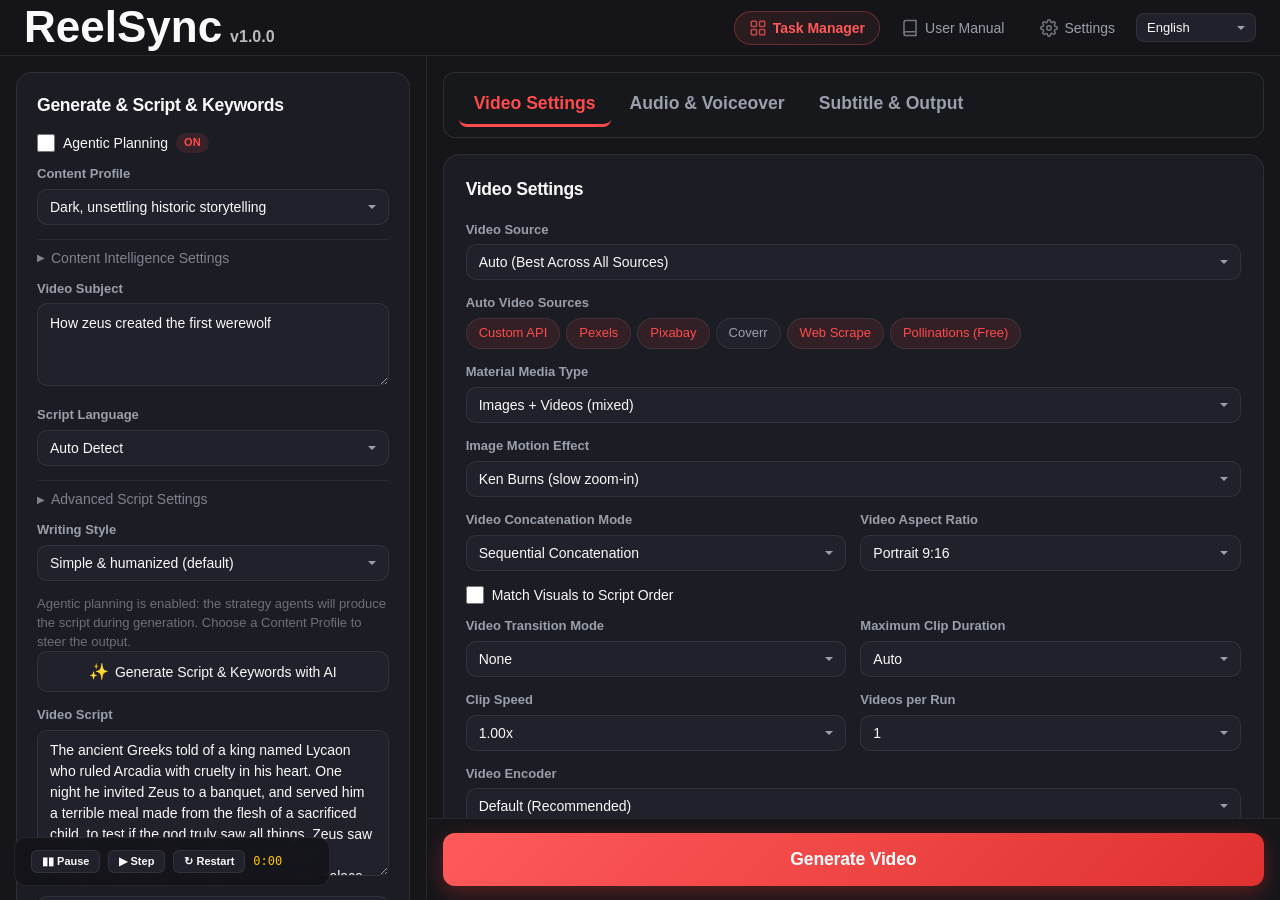
==== commit 3a52b6d4: "demo: refine GIF simulation to match real UI + extend to 30.5s - demo/index.html: self-driving recor" ====
--- a/demo/index.html
+++ b/demo/index.html
@@ -53,8 +53,8 @@
     position: sticky; top: 0;
   }
   .brand { display: flex; align-items: baseline; gap: 8px; }
-  .brand-name { font-size: 2.75rem; font-weight: 800; letter-spacing: -1.5px; line-height: 1; }
-  .brand-version { font-size: 1rem; opacity: 0.72; font-weight: 400; }
+  .brand-name { font-size: 2.75rem; font-weight: 700; letter-spacing: 0; line-height: 1.15; }
+  .brand-version { font-size: 1rem; opacity: 0.72; font-weight: 600; }
   .topbar-spacer { flex: 1; }
   .topbar-actions { display: flex; align-items: center; gap: 6px; }
   .tb-btn {
@@ -66,6 +66,14 @@
   }
   .tb-btn:hover { color: var(--text); background: rgba(255,255,255,0.05); border-color: var(--border); }
   .tb-btn svg { width: 18px; height: 18px; opacity: 0.7; }
+  /* Task Manager 入口按钮：与 webui/styles.css 的胶囊样式一致 */
+  .tb-btn.tm-pill {
+    border-radius: 20px;
+    background: linear-gradient(135deg, rgba(255,90,90,0.1), rgba(255,120,120,0.05));
+    border: 1px solid rgba(255,90,90,0.3);
+    color: #ff5a5a; font-weight: 600;
+  }
+  .tb-btn.tm-pill.flash { background: rgba(255,90,90,0.2); border-color: rgba(255,90,90,0.6); box-shadow: 0 4px 12px rgba(224,49,49,0.25); }
   .lang-sel {
     padding: 6px 10px; border-radius: 8px; font-size: 13px;
     background: var(--bg2); color: var(--text); border: 1px solid var(--border);
@@ -80,7 +88,8 @@
     display: grid;
     grid-template-columns: 1.1fr 2.2fr;
     gap: 0;
-    min-height: calc(100vh - 56px);
+    /* 固定为视口高度：左栏内部滚动，右栏底部生成区始终可见（与真实 UI 一致） */
+    height: calc(100vh - 56px);
   }
 
   /* ---------- Left panel ---------- */
@@ -160,6 +169,13 @@
     transition: all .15s; margin-bottom: 14px;
   }
   .btn-gen-script:hover { border-color: var(--accent); background: rgba(255,75,75,0.06); }
+  /* REC 自动演示：按钮被"按下"时的高亮环 */
+  .btn-gen-script.flash {
+    border-color: var(--accent) !important;
+    background: rgba(255,75,75,0.14) !important;
+    box-shadow: 0 0 0 3px rgba(255,75,75,0.25);
+  }
+  .generate-btn.flash { filter: brightness(1.18); transform: scale(0.98); box-shadow: 0 0 0 4px rgba(255,75,75,0.35); }
   .ci-desc {
     font-size: 13px; color: var(--dim); margin-top: 4px;
     line-height: 1.45;
@@ -169,29 +185,33 @@
   .right-panel {
     display: flex; flex-direction: column;
     overflow: hidden;
-  }
-
-  /* Tabs */
+    min-height: 0;
+  }
+
+  /* Tabs —— 与 webui/styles.css 的 stTabs 容器一致：圆角容器 + 内边距 */
   .tab-bar {
-    display: flex; gap: 0; padding: 0 16px;
-    border-bottom: 1px solid var(--border);
-    background: var(--bg);
+    display: flex; gap: 4px; padding: 10px 15px;
+    margin: 16px 16px 0 16px;
+    background: rgba(25,27,31,0.5);
+    border-radius: 12px;
+    border: 1px solid rgba(255,255,255,0.1);
     flex-shrink: 0;
   }
   .tab-btn {
-    padding: 14px 20px;
+    padding: 10px 15px;
     font-size: 1.1rem; font-weight: 600;
     color: var(--muted); border-bottom: 3px solid transparent;
-    transition: all .15s; cursor: pointer;
+    border-radius: 8px;
+    transition: all .2s; cursor: pointer;
     background: none; border-top: none; border-left: none; border-right: none;
   }
-  .tab-btn:hover { color: var(--text); }
+  .tab-btn:hover { color: var(--text); background: rgba(255,255,255,0.05); }
   .tab-btn.active { color: var(--accent); border-bottom-color: var(--accent); }
 
   /* Tab content */
   .tab-content {
-    flex: 1; overflow-y: auto; padding: 16px;
-    max-height: calc(100vh - 56px - 49px);
+    flex: 1 1 0; min-height: 0;
+    overflow-y: auto; padding: 16px;
   }
   .tab-pane { display: none; }
   .tab-pane.active { display: block; }
@@ -273,16 +293,16 @@
     flex-shrink: 0;
   }
   .generate-btn {
-    width: 100%; padding: 16px 24px; border-radius: 16px;
+    width: 100%; padding: 16px 24px; border-radius: 12px;
     background: var(--accent-grad); color: #fff;
     font-size: 1.1rem; font-weight: 700;
     box-shadow: 0 6px 20px rgba(224,49,49,0.35);
-    transition: all .2s; letter-spacing: -0.2px;
+    transition: transform .2s ease, box-shadow .2s ease; letter-spacing: -0.2px;
     border: none; cursor: pointer;
   }
   .generate-btn:hover {
-    transform: translateY(-2px);
-    box-shadow: 0 10px 28px rgba(224,49,49,0.45);
+    transform: scale(1.02);
+    box-shadow: 0 4px 15px rgba(255,75,75,0.3);
   }
   .generate-btn:disabled {
     opacity: 0.45; filter: grayscale(0.9);
@@ -319,10 +339,11 @@
   }
   .video-player.show { display: block; }
   .video-player .vp-inner {
-    position: relative; width: 100%; aspect-ratio: 9/16;
-    max-height: 400px; margin: 0 auto;
+    position: relative; height: 280px; aspect-ratio: 9/16;
+    margin: 0 auto;
     background: linear-gradient(135deg, #0d1117 0%, #161b22 100%);
     display: grid; place-items: center;
+    overflow: hidden;
   }
   .video-player .vp-inner video {
     width: 100%; height: 100%; object-fit: contain;
@@ -332,6 +353,39 @@
   }
   .vp-placeholder .icon { font-size: 48px; margin-bottom: 8px; }
   .vp-placeholder .label { font-size: 14px; }
+  /* 成片预览：模拟 ReelSync 输出画面（素材 + 高亮字幕） */
+  .vp-film {
+    display: none; position: absolute; inset: 0;
+    background:
+      radial-gradient(ellipse at 70% 20%, rgba(255,120,60,0.35), transparent 55%),
+      radial-gradient(ellipse at 25% 75%, rgba(80,60,180,0.4), transparent 60%),
+      linear-gradient(160deg, #2b1d3a 0%, #1a1426 45%, #0d0a14 100%);
+  }
+  .vp-film.show { display: block; animation: filmIn .5s ease-out; }
+  @keyframes filmIn { from { opacity: 0; transform: scale(1.04); } to { opacity: 1; transform: scale(1); } }
+  .vp-film .storm {
+    position: absolute; top: 12%; left: 50%; transform: translateX(-50%);
+    width: 46%; aspect-ratio: 1; border-radius: 50%;
+    background: radial-gradient(circle, rgba(255,214,90,0.5) 0%, rgba(255,150,50,0.18) 45%, transparent 70%);
+    filter: blur(6px);
+    animation: stormPulse 2.4s ease-in-out infinite;
+  }
+  @keyframes stormPulse { 0%,100% { opacity: .7; transform: translateX(-50%) scale(1); } 50% { opacity: 1; transform: translateX(-50%) scale(1.12); } }
+  .vp-film .caption {
+    position: absolute; left: 8%; right: 8%; bottom: 14%;
+    text-align: center;
+    font-size: 30px; font-weight: 800; line-height: 1.15;
+    color: #fff; text-transform: uppercase;
+    text-shadow: 0 3px 0 #000, 0 0 18px rgba(0,0,0,0.65);
+    letter-spacing: -0.5px;
+  }
+  .vp-film .caption .hl { color: var(--amber); }
+  .vp-film .badge {
+    position: absolute; top: 10px; left: 10px;
+    padding: 3px 10px; border-radius: 12px;
+    background: rgba(0,0,0,0.55); color: #fff;
+    font-size: 11px; font-weight: 600; letter-spacing: 0.4px;
+  }
   .vp-controls {
     display: flex; align-items: center; gap: 10px;
     padding: 10px 14px; background: var(--panel);
@@ -406,9 +460,9 @@
     .brand-name { font-size: 1.875rem; }
   }
 
-  /* Demo mode badge */
+  /* Demo mode badge —— 左下角，避开顶部操作区与右下角 toast */
   .demo-badge {
-    display: none; position: fixed; top: 14px; right: 14px;
+    display: none; position: fixed; bottom: 14px; left: 14px;
     padding: 6px 14px; border-radius: 20px;
     background: rgba(255,193,7,0.15); border: 1px solid rgba(255,193,7,0.35);
     color: var(--amber); font-size: 12px; font-weight: 600;
@@ -439,7 +493,7 @@
     display: none; margin-top: 14px;
     background: var(--panel); border: 1px solid var(--border);
     border-radius: var(--radius-sm); padding: 12px 14px;
-    max-height: 180px; overflow-y: auto;
+    max-height: 110px; overflow-y: auto;
   }
   .ai-activity.show { display: block; }
   .ai-activity h4 { font-size: 12px; font-weight: 600; color: var(--dim); text-transform: uppercase; letter-spacing: 0.5px; margin-bottom: 8px; }
@@ -460,7 +514,7 @@
   </div>
   <div class="topbar-spacer"></div>
   <div class="topbar-actions">
-    <button class="tb-btn" onclick="toggleTM()" id="tmBtn">
+    <button class="tb-btn tm-pill" onclick="toggleTM()" id="tmBtn">
       <svg viewBox="0 0 24 24" fill="none" stroke="currentColor" stroke-width="2"><rect x="3" y="3" width="7" height="7" rx="1"/><rect x="14" y="3" width="7" height="7" rx="1"/><rect x="3" y="14" width="7" height="7" rx="1"/><rect x="14" y="14" width="7" height="7" rx="1"/></svg>
       Task Manager
     </button>
@@ -555,7 +609,7 @@
 
       <p class="ci-desc">Agentic planning is enabled: the strategy agents will produce the script during generation. Choose a Content Profile to steer the output.</p>
 
-      <button class="btn-gen-script" onclick="genScript()">
+      <button class="btn-gen-script" id="genScriptBtn" onclick="genScript()">
         <span style="font-size:16px">&#10024;</span> Generate Script &amp; Keywords with AI
       </button>
 
@@ -564,7 +618,7 @@
         <textarea class="inp" rows="6" id="videoScript">The ancient Greeks told of a king named Lycaon who ruled Arcadia with cruelty in his heart. One night he invited Zeus to a banquet, and served him a terrible meal made from the flesh of a sacrificed child, to test if the god truly saw all things. Zeus saw through the deception instantly. In a fury he overturned the table, the thunder shook the palace walls, and Lycaon's eyes went wide with terror as his body began to twist and crack with a new wild hunger. Zeus watched him run into the night and decreed that this curse would pass down through his bloodline creating the werewolves we hear about in stories today, so the next time you hear a howl at the moon remember it started with a king who thought he could trick the king of the gods</textarea>
       </div>
 
-      <button class="btn-gen-script" onclick="toast('Keywords generated','ok')">
+      <button class="btn-gen-script" id="genKeywordsBtn" onclick="toast('Keywords generated','ok')">
         <span style="font-size:16px">&#10024;</span> Generate Keywords with AI
       </button>
 
@@ -920,6 +974,11 @@
 
       <div class="video-player" id="videoPlayer">
         <div class="vp-inner" id="vpInner">
+          <div class="vp-film" id="vpFilm">
+            <div class="storm"></div>
+            <span class="badge">1080&times;1920 &middot; 1:11</span>
+            <div class="caption">How <span class="hl">Zeus</span> created the first <span class="hl">werewolf</span></div>
+          </div>
           <div class="vp-placeholder">
             <div class="icon">&#9654;</div>
             <div class="label">Video will appear here</div>
@@ -929,11 +988,8 @@
           <button onclick="toast('Playing...','info')">&#9654;</button>
           <span class="time">0:00 / 1:11</span>
           <div class="spacer"></div>
-          <button onclick="toast('Downloading...','info')">&#8681;</button>
+          <button onclick="toast('Download started','ok')">&#8681;</button>
         </div>
-        <button class="download-btn" onclick="toast('Download started','ok')">
-          &#8681; Download Video
-        </button>
       </div>
     </div>
   </div>
@@ -1069,18 +1125,19 @@
 
   /* ======== AI Activity logs ======== */
   var LOG_LINES = [
-    { ts: 0, msg: "Analyzing niche & audience", cls: "info" },
-    { ts: 2, msg: "Researching: Zeus, Greek mythology, werewolf origin", cls: "info" },
-    { ts: 3, msg: "Strategy: dark storytelling, short-form, dramatic hook", cls: "info" },
-    { ts: 5, msg: "Script draft complete (4 paragraphs)", cls: "ok" },
-    { ts: 7, msg: "Critic review: approved, no revisions needed", cls: "ok" },
-    { ts: 9, msg: "Scene plan: 10 shots identified", cls: "info" },
-    { ts: 11, msg: "Searching materials across 3 providers...", cls: "info" },
-    { ts: 13, msg: "Downloaded 10 clips (avg 5.2s each)", cls: "ok" },
-    { ts: 15, msg: "Rendering subtitles (TikTok Viral preset)", cls: "info" },
-    { ts: 17, msg: "Compositing overlays (title + fact cards)", cls: "info" },
-    { ts: 19, msg: "Video assembly: encoding with libx264", cls: "info" },
-    { ts: 20, msg: "Final video ready (1:11, 1080x1920)", cls: "ok" },
+    { ts: 18, msg: "Analyzing niche & audience", cls: "info" },
+    { ts: 20, msg: "Researching: Zeus, Greek mythology, werewolf origin", cls: "info" },
+    { ts: 22, msg: "Strategy: dark storytelling, short-form dramatic hook", cls: "info" },
+    { ts: 24, msg: "Script draft complete (4 paragraphs)", cls: "ok" },
+    { ts: 26, msg: "Critic review: approved, no revisions needed", cls: "ok" },
+    { ts: 28, msg: "Scene plan: 10 shots identified", cls: "info" },
+    { ts: 30, msg: "Searching materials across 3 providers...", cls: "info" },
+    { ts: 32, msg: "Downloaded 10 clips (avg 5.2s each)", cls: "ok" },
+    { ts: 34, msg: "Rendering subtitles (TikTok Viral preset)", cls: "info" },
+    { ts: 36, msg: "Compositing overlays (title + fact cards)", cls: "info" },
+    { ts: 38, msg: "Video assembly: encoding with libx264", cls: "info" },
+    { ts: 40, msg: "QA factuality gate passed", cls: "ok" },
+    { ts: 42, msg: "Final video ready (1:11, 1080x1920)", cls: "ok" },
   ];
 
   var genState = { phase: "idle", progress: 0 };
@@ -1109,12 +1166,11 @@
     $("videoPlayer").classList.remove("show");
 
     clock.running = true;
-    clock.startTime = performance.now();
-    clock.t = 0;
+    if (!REC) { clock.startTime = performance.now(); clock.t = 0; }
 
     var logIdx = 0;
     var genInterval = setInterval(function() {
-      var p = Math.min(100, genState.progress + (REC ? 8 : 3.5));
+      var p = Math.min(100, genState.progress + (REC ? 0.62 : 3.5));
       genState.progress = p;
       $("progressFill").style.width = p + "%";
       $("progressPct").textContent = Math.round(p) + "%";
@@ -1127,14 +1183,18 @@
       if (p >= 100) {
         clearInterval(genInterval);
         genState.phase = "done";
-        clock.running = false;
+        if (!REC) clock.running = false;
         $("genBtn").disabled = false;
         $("genBtn").textContent = "Generate Video";
         $("statusBar").classList.add("success");
         $("statusText").textContent = "Video Generation Completed";
         $("progressPct").textContent = "100%";
         $("videoPlayer").classList.add("show");
+        $("vpFilm").classList.add("show");
+        $("vpInner").querySelector(".vp-placeholder").style.display = "none";
         toast("Video Generation Completed!", "ok");
+        tmTasks.unshift({ subj: "How zeus created the first werewolf", status: "done", time: "Just now" });
+        renderTM();
       }
     }, REC ? 80 : 200);
   }
@@ -1145,7 +1205,74 @@
     clock.startTime = performance.now();
     if (REC) {
       setTimeout(function() { clock.running = true; }, 100);
+      startAutoSequence();
     }
+  }
+
+  /* ======== REC 自动演示序列 ========
+   * clock.t = 2 × 实际秒数。整条时间线（约 30s 成片）：
+   * t=2    点「Generate Script & Keywords」→ 打字机填入脚本
+   * t=7    点「Generate Keywords」→ 打字机填入关键词
+   * t=10-16 轮巡三个设置页签（Audio → Subtitle → Video）
+   * t=18   点「Generate Video」→ 进度条 + AI 活动日志（13s）
+   * t=46   完成：成片预览 + 任务管理器弹层展示新任务
+   * t=54   收起任务管理器，定格结尾画面
+   */
+  function startAutoSequence() {
+    var SCRIPT_TEXT = $("videoScript").value;
+    var TERMS_TEXT = $("videoTerms").value;
+    // 开场先清空，让打字机效果完整呈现 AI 生成过程
+    $("videoScript").value = "";
+    $("videoTerms").value = "";
+
+    function typeInto(el, text, durMs, done) {
+      var start = performance.now();
+      var len = text.length;
+      (function tick() {
+        var k = Math.min(len, Math.floor((performance.now() - start) / durMs * len));
+        el.value = text.slice(0, k);
+        if (k < len && !el.dataset.skipType) requestAnimationFrame(tick);
+        else { el.value = text; if (done) done(); }
+      })();
+    }
+
+    function pressBtn(btn, fn) {
+      if (!btn) { fn(); return; }
+      btn.classList.add("flash");
+      setTimeout(function() { btn.classList.remove("flash"); }, 320);
+      setTimeout(fn, 160);
+    }
+
+    var SCHEDULE = [
+      { at: 2.0, fn: function() {
+          pressBtn($("genScriptBtn"), function() {
+            typeInto($("videoScript"), SCRIPT_TEXT, 2600, function() {
+              toast("Script & keywords generated!", "ok");
+            });
+          });
+        } },
+      { at: 7.5, fn: function() {
+          pressBtn($("genKeywordsBtn"), function() {
+            typeInto($("videoTerms"), TERMS_TEXT, 1100, function() {
+              toast("Keywords generated", "ok");
+            });
+          });
+        } },
+      { at: 11, fn: function() { switchTab(1); } },
+      { at: 14, fn: function() { switchTab(2); } },
+      { at: 17, fn: function() { switchTab(0); } },
+      { at: 19, fn: function() { pressBtn($("genBtn"), function() { startGen(); }); } },
+      { at: 47, fn: function() { toggleTM(); $("tmBtn").classList.add("flash"); } },
+      { at: 55, fn: function() { toggleTM(); $("tmBtn").classList.remove("flash"); } },
+    ];
+
+    var schedIdx = 0;
+    setInterval(function() {
+      while (schedIdx < SCHEDULE.length && clock.t >= SCHEDULE[schedIdx].at) {
+        SCHEDULE[schedIdx].fn();
+        schedIdx++;
+      }
+    }, 60);
   }
   init();
 </script>
